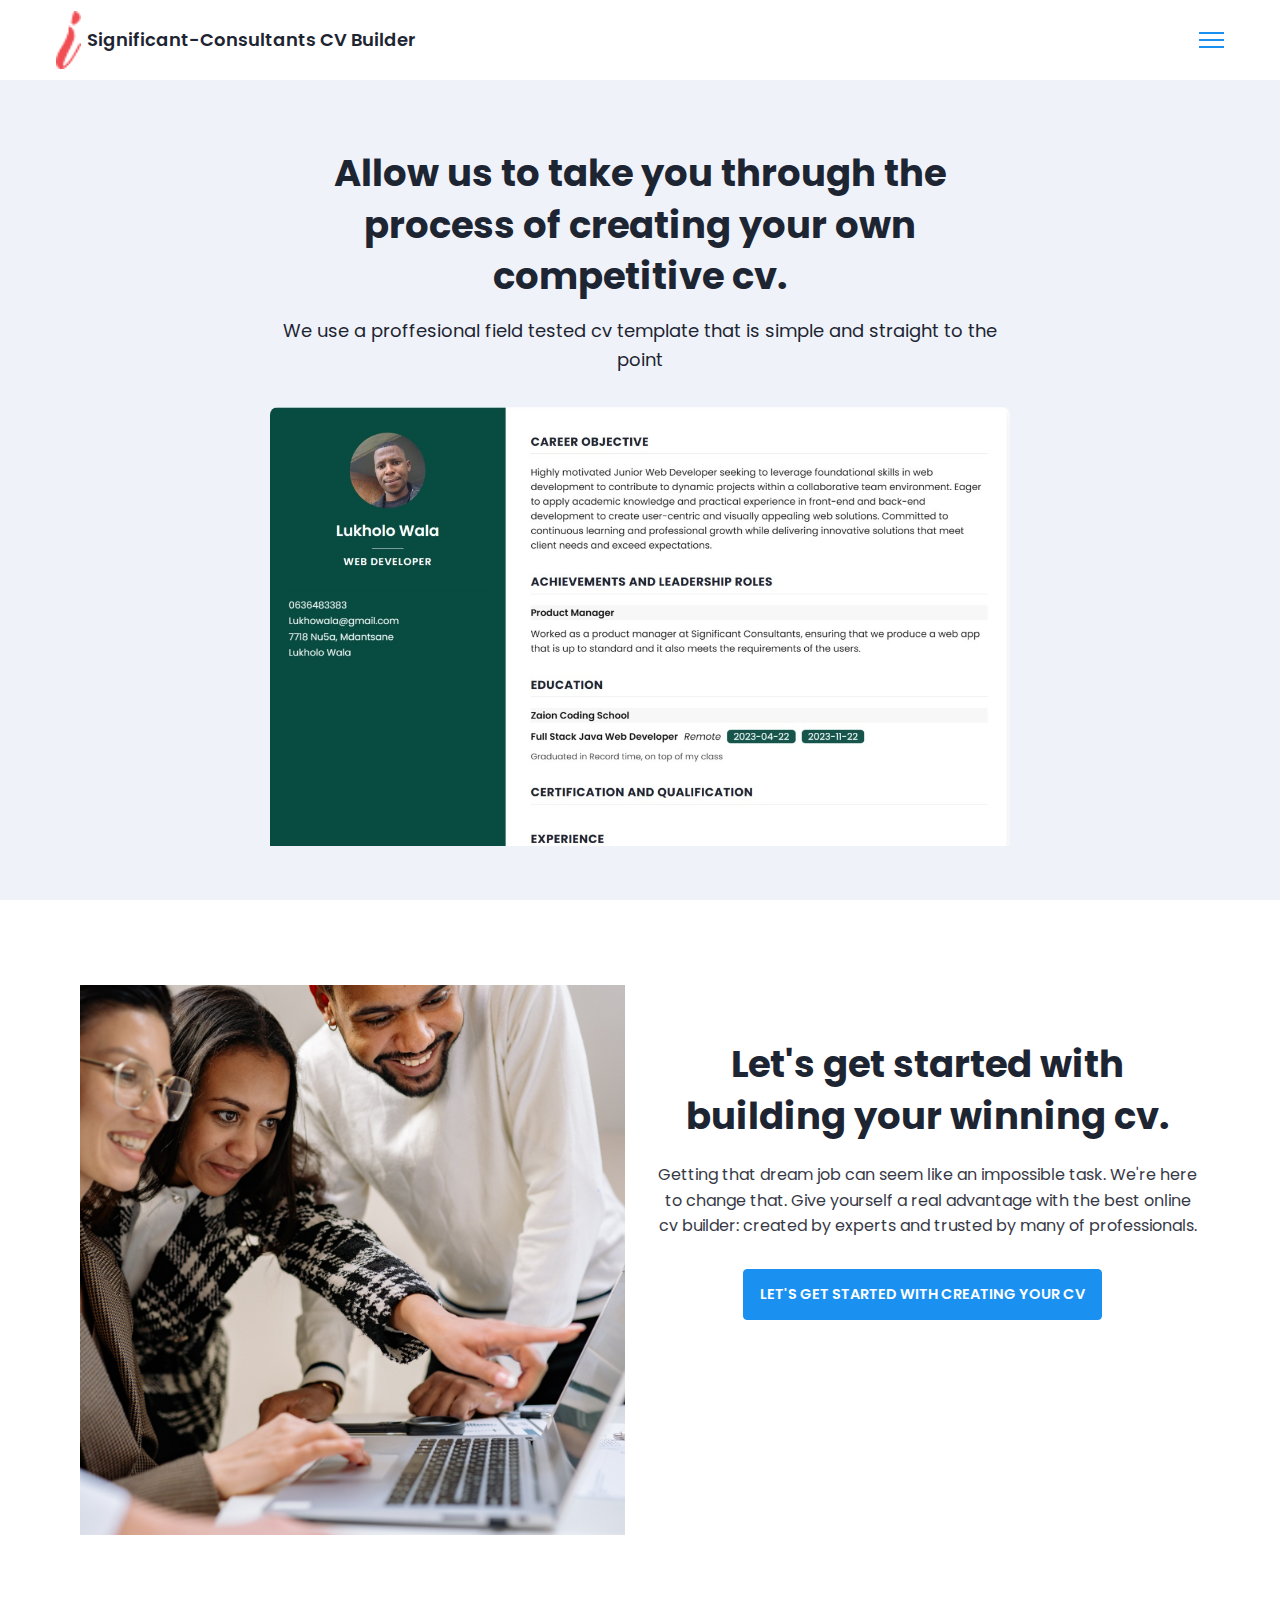
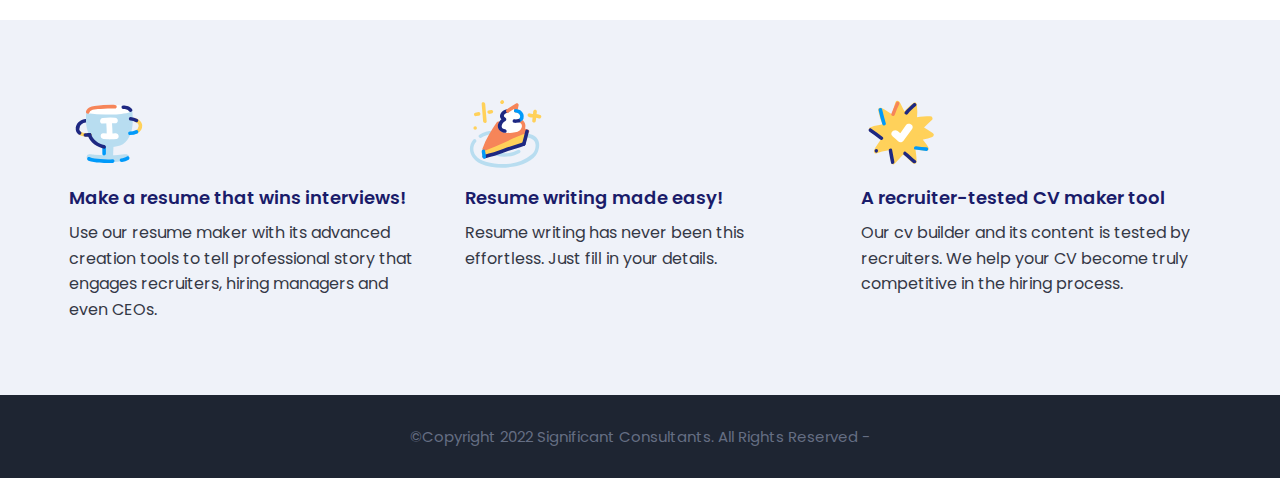
==== index.html @ 2bba452e "initial commit" ====
<!DOCTYPE html>
<html>
    <head>
        <meta charset="utf-8">
        <meta http-equiv="X-UA-Compatible" content="IE=edge">
        <title>Home Page</title>
        <meta name="description" content="">
        <meta name="viewport" content="width=device-width, initial-scale=1">
        <link rel="stylesheet" href="assets/css/main.css">
    </head>
    <body>

        <nav class = "navbar bg-white">
            <div class="container">
                <div class = "navbar-content">
                    <div class = "brand-and-toggler">
                        <a href = "index.html" class = "navbar-brand">
                            <img src = "assets/images/favicon.png" alt = "" class = "navbar-brand-icon">
                            <span class = "navbar-brand-text">Significant-Consultants CV Builder
                        </a>
                        <button type = "button" class = "navbar-toggler-btn">
                            <div class = "bars">
                                <div class = "bar"></div>
                                <div class = "bar"></div>
                                <div class = "bar"></div>
                            </div>
                        </button>
                    </div>
                </div>
            </div>
        </nav>

        <header class = "header bg-bright" id = "header">
            <div class = "container">
                <div class = "header-content text-center">
                    <h1 class = "lg-title">Allow us to take you through the process of creating your own competitive cv.</h1>
                    <p class = "text-dark fs-18">We use a proffesional field tested cv template that is simple and straight to the point</p>
                    <img src = "assets/images/cv-preview-3.jpg">
                </div>
            </div>
        </header>

        <div class="section-one">
            <div class="container">
                <div class = "section-one-content">
                    <div class="section-one-l">
                        <img src = "assets/images/together.jpeg">
                    </div>
                    <div class = "section-one-r text-center">
                        <h2 class = "lg-title text-center">Let's get started with building your winning cv.</h2>
                        <p class = "text text-center">Getting that dream job can seem like an impossible task. We're here to change that. Give yourself a real advantage with the best online cv builder: created by experts and trusted by many of professionals.</p>
                        <div class = "btn-group text-center">
                            <a href = "resume.html" class = "btn btn-primary text-uppercase text-center">let's get started with creating your cv</a>
                        </div>
                    </div>
                </div>
            </div>
        </div>

        <div class = "section-two bg-bright">
            <div class="container">
                <div class="section-two-content">
                    <div class = "section-items">
                        <div class = "section-item">
                            <div class = "section-item-icon">
                                <img src = "assets/images/feature-1-edf4481d69166ac81917d1e40e6597c8d61aa970ad44367ce78049bf830fbda5.svg" alt = "">
                            </div>
                            <h5 class = "section-item-title">Make a resume that wins interviews!</h5>
                            <p class = "text">Use our resume maker with its advanced creation tools to tell professional story that engages recruiters, hiring managers and even CEOs.</p>
                        </div>

                        <div class = "section-item">
                            <div class = "section-item-icon">
                                <img src = "assets/images/feature-2-a7a471bd973c02a55d1b3f8aff578cd3c9a4c5ac4fc74423d94ecc04aef3492b.svg" alt = "">
                            </div>
                            <h5 class = "section-item-title">Resume writing made easy!</h5>
                            <p class = "text">Resume writing has never been this effortless. Just fill in your details.</p>
                        </div>

                        <div class = "section-item">
                            <div class = "section-item-icon">
                                <img src = "assets/images/feature-3-4e87a82f83e260488c36f8105e26f439fdc3ee5009372bb5e12d9421f32eabdd.svg" alt = "">
                            </div>
                            <h5 class = "section-item-title">A recruiter-tested CV maker tool</h5>
                            <p class = "text">Our cv builder and its content is tested by recruiters. We help your CV become truly competitive in the hiring process.</p>
                        </div>
                    </div>
                </div>
            </div>
        </div>

        <footer class = "footer bg-dark">
            <div class="container">
                <div class = "footer-content text-center">
                    <p class="fs-15">&copy;Copyright 2022 Significant Consultants. All Rights Reserved -</p>
                </div>
            </div>
        </footer>
        
    </body>
</html>
---- assets/css/main.css ----
@import url('https://fonts.googleapis.com/css2?family=Manrope:wght@200;300;400;500;600;700;800&family=Poppins:ital,wght@0,100;0,200;0,300;0,400;0,500;0,600;0,700;0,800;0,900;1,100;1,200;1,300;1,400;1,500;1,600;1,700;1,800;1,900&display=swap');

:root{
    --clr-blue: #1A91F0;
    --clr-blue-mid: #1170CD;
    --clr-blue-dark: #1A1C6A;
    --clr-white: #fff;
    --clr-bright: #EFF2F9;
    --clr-dark: #1e2532;
    --clr-black: #000;
    --clr-grey: #656e83;
    --clr-green: #084C41;
    --font-poppins: 'Poppins', sans-serif;
    --font-manrope: 'Manrope', sans-serif;;
    --transition: all 300ms ease-in-out;
}

*{
    padding: 0;
    margin: 0;
    box-sizing: border-box;
}

html{
    font-size: 10px;
}

body{
    font-size: 1.6rem;
    font-family: var(--font-poppins);
}

button{
    border: none;
    background-color: transparent;
    outline: 0;
    cursor: pointer;
    font-family: inherit;
}

img{
    width: 100%;
    display: block;
}

a{
    text-decoration: none;
}

/* fonts */
.font-poppins{font-family: var(--font-poppins);}
.font-manrope{font-family: var(--font-manrope);}

/* text colors */
.text-blue{color: var(--clr-blue);}
.text-blue-mid{color: var(--clr-blue-mid);}
.text-blue-dark{color: var(--clr-blue-dark);}
.text-bright{color: var(--clr-bright);}
.text-dark{color: var(--clr-dark);}
.text-grey{color: var(--clr-grey);}
.text-white{color: var(--clr-white);}

/* backgrounds */
.bg-blue{background-color: var(--clr-blue);}
.bg-blue-mid{background-color: var(--clr-blue-mid);}
.bg-blue-dark{background-color: var(--clr-blue-dark);}
.bg-bright{background-color: var(--clr-bright);}
.bg-dark{background-color: var(--clr-dark);}
.bg-grey{background-color: var(--clr-grey);}
.bg-white{background-color: var(--clr-white);}
.bg-black{background-color: var(--clr-black);}
.bg-green{background-color: var(--clr-green);}

.text-center{ text-align: center;}
.text-left{text-align: left;}
.text-right{text-align: right;}
.text-uppercase{text-transform: uppercase;}
.text-lowercase{text-transform: lowercase;}
.text-capitalize{text-transform: capitalize;}
.text{
    color: var(--clr-dark);
    opacity: 0.9;
    margin: 2rem 0;
    line-height: 1.6;
}

.fw-2{font-weight: 200;}
.fw-3{font-weight: 300;}
.fw-4{font-weight: 400;}
.fw-5{font-weight: 500;}
.fw-6{font-weight: 600;}
.fw-7{font-weight: 700;}
.fw-8{font-weight: 800;}

.fs-13{font-size: 13px;}
.fs-14{font-size: 14px;}
.fs-15{font-size: 15px;}
.fs-16{font-size: 16px;}
.fs-17{font-size: 17px;}
.fs-18{font-size: 18px;}
.fs-19{font-size: 19px;}
.fs-20{font-size: 20px;}
.fs-21{font-size: 21px;}
.fs-22{font-size: 22px;}
.fs-23{font-size: 23px;}
.fs-24{font-size: 24px;}
.fs-25{font-size: 25px;}

.ls-1{letter-spacing: 1px;}
.ls-2{letter-spacing: 2px;}

.container{
    max-width: 1200px;
    margin: 0 auto;
    padding: 0 1.6rem;
}

/* bars button */
.bars{
    display: flex;
    flex-direction: column;
    justify-content: space-between;
    height: 16.5px;
    width: 25px;
}
.bars .bar{
    width: 100%;
    height: 2px;
    background-color: var(--clr-blue);
    transition: var(--transition);
}

.bars:hover .bar{
    background-color: var(--clr-dark);
}

/* buttons */
.btn{
    font-size: 14.5px;
    font-weight: 600;
    padding: 1.4rem 1.6rem;
    border-radius: 4px;
    display: inline-block;
}

.btn-primary{
    background-color: var(--clr-blue);
    color: var(--clr-white);
    border: 1px solid var(--clr-blue);
    transition: var(--transition);
}

.btn-primary:hover{
    background-color: transparent;
    color: var(--clr-dark);
    border-color: var(--clr-grey);
}

.btn-secondary{
    background-color: transparent;
    color: var(--clr-dark);
    border: 1px solid var(--clr-grey);
    transition: var(--transition);
}

.btn-secondary:hover{
    background-color: var(--clr-blue);
    color: var(--clr-white);
    border-color: var(--clr-blue);
}

.btn-group button:first-child, .btn-group a:first-child{
    margin-right: 1rem!important;
}

/* navbar part */
.navbar{
    height: 80px;
    display: flex;
    align-items: center;
    box-shadow: rgba(0, 0, 0, 0.08) 0px 3px 8px;
}

.navbar .container{
    width: 100%;
}

.navbar-brand{
    display: flex;
    align-items: center;
    justify-content: flex-start;
    font-size: 1.8rem;
}
.navbar-brand-text{
    color: var(--clr-dark);
    font-weight: 600;
}
.navbar-brand-text span{
    color: var(--clr-blue);
}
.navbar-brand-icon{
    width: 25px;
    margin-right: 6px;
    opacity: 0.8;
}
.brand-and-toggler{
    display: flex;
    align-items: center;
    justify-content: space-between;
}
.header{
    min-height: calc(100vh - 80px);
    display: flex;
    flex-direction: column;
    align-items: center;
    justify-content: center;
}
.header-content{
    max-width: 740px;
    margin-right: auto;
    margin-left: auto;
}
.header-content img{
    max-width: 760px;
    border-top-right-radius: 8px;
    border-top-left-radius: 8px;
    margin-top: 3.2rem;
}
.lg-title{
    margin: 1.4rem 0;
    font-size: 37px;
    line-height: 1.4;
    color: var(--clr-dark);
}
.header-content p{
    margin-bottom: 2.6rem;
    line-height: 1.6;
}


/* section one */
.section-one{
    padding: 64px 0;
    min-height: 80vh;
    display: flex;
    align-items: center;
}
.section-one-l img{
    max-width: 545px;
    margin-right: auto;
    margin-left: auto;
}
.section-one-r{
    margin-top: 4rem;
}

.section-one .btn-group{
    margin-top: 2rem;
}
.section-one-r{
    max-width: 545px;
    margin-right: auto;
    margin-left: auto;
}
.section-one-r .btn-group{
    margin-top: 3rem;
}

/* section two */
.section-two{
    padding: 64px 0;
}
.section-two .section-items{
    display: grid;
    gap: 2rem;
}

.section-two .section-item{
    max-width: 350px;
    text-align: center;
    margin-right: auto;
    margin-left: auto;
}
.section-two .section-item-icon{
    margin: 1rem 0;
}
.section-two .section-item-icon img{
    width: 80px;
    margin-right: auto;
    margin-left: auto;
}
.section-two .section-item-title{
    color: var(--clr-blue-dark);
    font-size: 1.8rem;
    font-weight: 600;
}
.section-two .text{
    margin: 0.9rem 0;
}

/* footer */
.footer{
    padding: 3rem 0;
}
.footer-content p{
    color: var(--clr-grey);
}
.footer-content p span{
    color: var(--clr-white);
}

/* media queries */
@media screen and (min-width: 768px){
    .section-two .section-items{
        grid-template-columns: repeat(2, 1fr);
    }
}

@media screen and (min-width: 992px){
    .section-one-content{
        display: grid;
        grid-template-columns: repeat(2, 1fr);
        column-gap: 3rem;
    }
    .section-one-r{
        text-align: left;
    }
    .section-two .section-items{
        grid-template-columns: repeat(3, 1fr);
    }
    .section-two .section-item{
        text-align: left;
    }
    .section-two .section-item-icon img{
        margin-left: 0;
    }
}



/* resume page */
#about-sc{
    padding: 64px 0;
}

.cv-form-row-title{
    background-color: var(--clr-dark);
    padding: 0.8rem 1.6rem;
    margin-bottom: 2rem;
}

.cv-form-row-title h3{
    color: var(--clr-white);
    font-weight: 500;
    text-transform: uppercase;
    letter-spacing: 1.5px;
    font-size: 1.7rem;
}
.cv-form-blk{
    margin: 3rem 0;
}
.cv-form-row{
    padding: 3rem 2rem 0 2rem;
    border: 1px solid rgba(0, 0, 0, 0.08);
    margin-bottom: 1rem;
    position: relative;
}
textarea{
    resize: none;
}
.form-elem{
    margin-bottom: 3rem;
    position: relative;
}
.form-label{
    display: block;
    font-weight: 600;
    font-size: 14px;
    color: var(--clr-dark);
    margin-bottom: 0.5rem;
}
.form-control{
    border-radius: none;
    border: 1px solid rgba(0, 0, 0, 0.1);
    font-size: 14px;
    padding: 0.8rem 1.6rem;
    font-family: inherit;
    width: 100%;
    outline: 0;
    transition: var(--transition);
}

.form-control:focus{
    border-color: rgba(0, 0, 0, 0.3);
}
.form-text{
    color: #ca0b00;
    font-size: 12px;
    position: absolute;
    letter-spacing: 0.5px;
    top: calc(100% + 2px);
    left: 0;
    width: 100%;
}
.cols-3, .cols-2{
    display: grid;
}
.repeater-add-btn{
    width: 25px;
    height: 25px;
    background-color: var(--clr-blue-mid);
    font-size: 1.6rem;
    color: var(--clr-white);
    margin: 1rem 0;
}
.repeater-remove-btn{
    position: absolute;
    top: 10px;
    right: 10px;
    z-index: 999;
    width: 25px;
    height: 25px;
    border-radius: 50%;
    background-color: #ca0b00;
    color: var(--clr-white);
    font-size: 1.6rem;
}

/* preview section */
.preview-cnt{
    border-radius: 5px;
    display: grid;
    grid-template-columns: 32% auto;
    box-shadow: rgba(149, 157, 165, 0.2) 0px 8px 24px;
    overflow: hidden;
}

.preview-cnt-l{
    padding: 3rem 3rem 2rem 3rem;
}
.preview-cnt-r{
    padding: 3rem 3rem 3rem 4rem;
}
.preview-cnt-l .preview-blk:nth-child(1){
    text-align: center;
}
.preview-image{
    width: 120px;
    height: 120px;
    border-radius: 50%;
    overflow: hidden;
    margin-right: auto;
    margin-left: auto;
}
.preview-image img{
    width: 100%;
    height: 100%;
    object-fit: cover;
}
.preview-item-name{
    font-size: 2.4rem;
    font-weight: 600;
    margin: 1.8rem 0;
    position: relative;
}
.preview-item-name::after{
    position: absolute;
    content: "";
    bottom: -10px;
    width: 50px;
    height: 1.5px;
    background-color: rgba(255, 255, 255, 0.5);
    left: 50%;
    transform: translateX(-50%);
}
.preview-blk{
    padding: 1rem 0;
    margin-bottom: 1rem;
}
.preview-blk-title h3{
    text-transform: uppercase;
    letter-spacing: 0.5px;
    border-bottom: 0.5px solid rgba(0, 0, 0, 0.08);
    padding-bottom: 0.5rem;
}
.preview-blk-title{
    margin-bottom: 1rem;
}
.preview-blk-list .preview-item{
    font-size: 1.5rem;
    margin-bottom: 0.2rem;
    opacity: 0.95;
}
.preview-cnt-r .preview-blk-title{
    color: var(--clr-dark);
}
.preview-cnt-r .preview-blk-list .preview-item{
    margin-top: 1.8rem;
}

.achievements-items.preview-blk-list .preview-item span:first-child,
.educations-items.preview-blk-list .preview-item span:first-child,
.experiences-items.preview-blk-list .preview-item span:first-child{
    display: block;
    font-weight: 600;
    margin-bottom: 1rem;
    background-color: rgba(0, 0, 0, 0.03);
}

.educations-items.preview-blk-list .preview-item span:nth-child(2),
.experiences-items.preview-blk-list .preview-item span:nth-child(2){
    font-weight: 600;
    margin-right: 1rem;
}

.educations-items.preview-blk-list .preview-item span:nth-child(3),
.experiences-items.preview-blk-list .preview-item span:nth-child(3){
    font-style: italic;
    margin-right: 1rem;
}

.educations-items.preview-blk-list .preview-item span:nth-child(4),
.educations-items.preview-blk-list .preview-item span:nth-child(5),
.experiences-items.preview-blk-list .preview-item span:nth-child(4),
.experiences-items.preview-blk-list .preview-item span:nth-child(5){
    margin-right: 1rem;
    background-color: var(--clr-green);
    color: var(--clr-white);
    padding: 0 1rem;
    border-radius: 0.6rem;
}

.educations-items.preview-blk-list .preview-item span:nth-child(6),
.experiences-items.preview-blk-list .preview-item span:nth-child(6){
    font-size: 13.5px;
    display: block;
    opacity: 0.8;
    margin-top: 1rem;
}
.projects-items.preview-blk-list .preview-item span{
    display: block;
}

@media screen and (min-width: 768px){
    .cols-3{
        grid-template-columns: repeat(3, 1fr);
        column-gap: 2rem;
    }
    .cols-2{
        grid-template-columns: repeat(2, 1fr);
        column-gap: 2rem;
    }
}

@media screen and (min-width: 992px){
    .cv-form-row{
        padding: 3rem 3rem 0rem 3rem;
    }
    .cols-3{
        grid-template-columns: repeat(3, 1fr);
    }
}

.print-btn-sc{
    margin: 2rem 0 6rem 0;
}

/* print section */
@media print{
    body *{
        visibility: hidden;
    }

    .non_print_area{
        display: none;
    }

    .print_area, .print_area *{
        visibility: visible;
    }

    .print_area{
        width: 100%;
        position: absolute;
        left: 0;
        top: 0;
        overflow: hidden;
    }
}
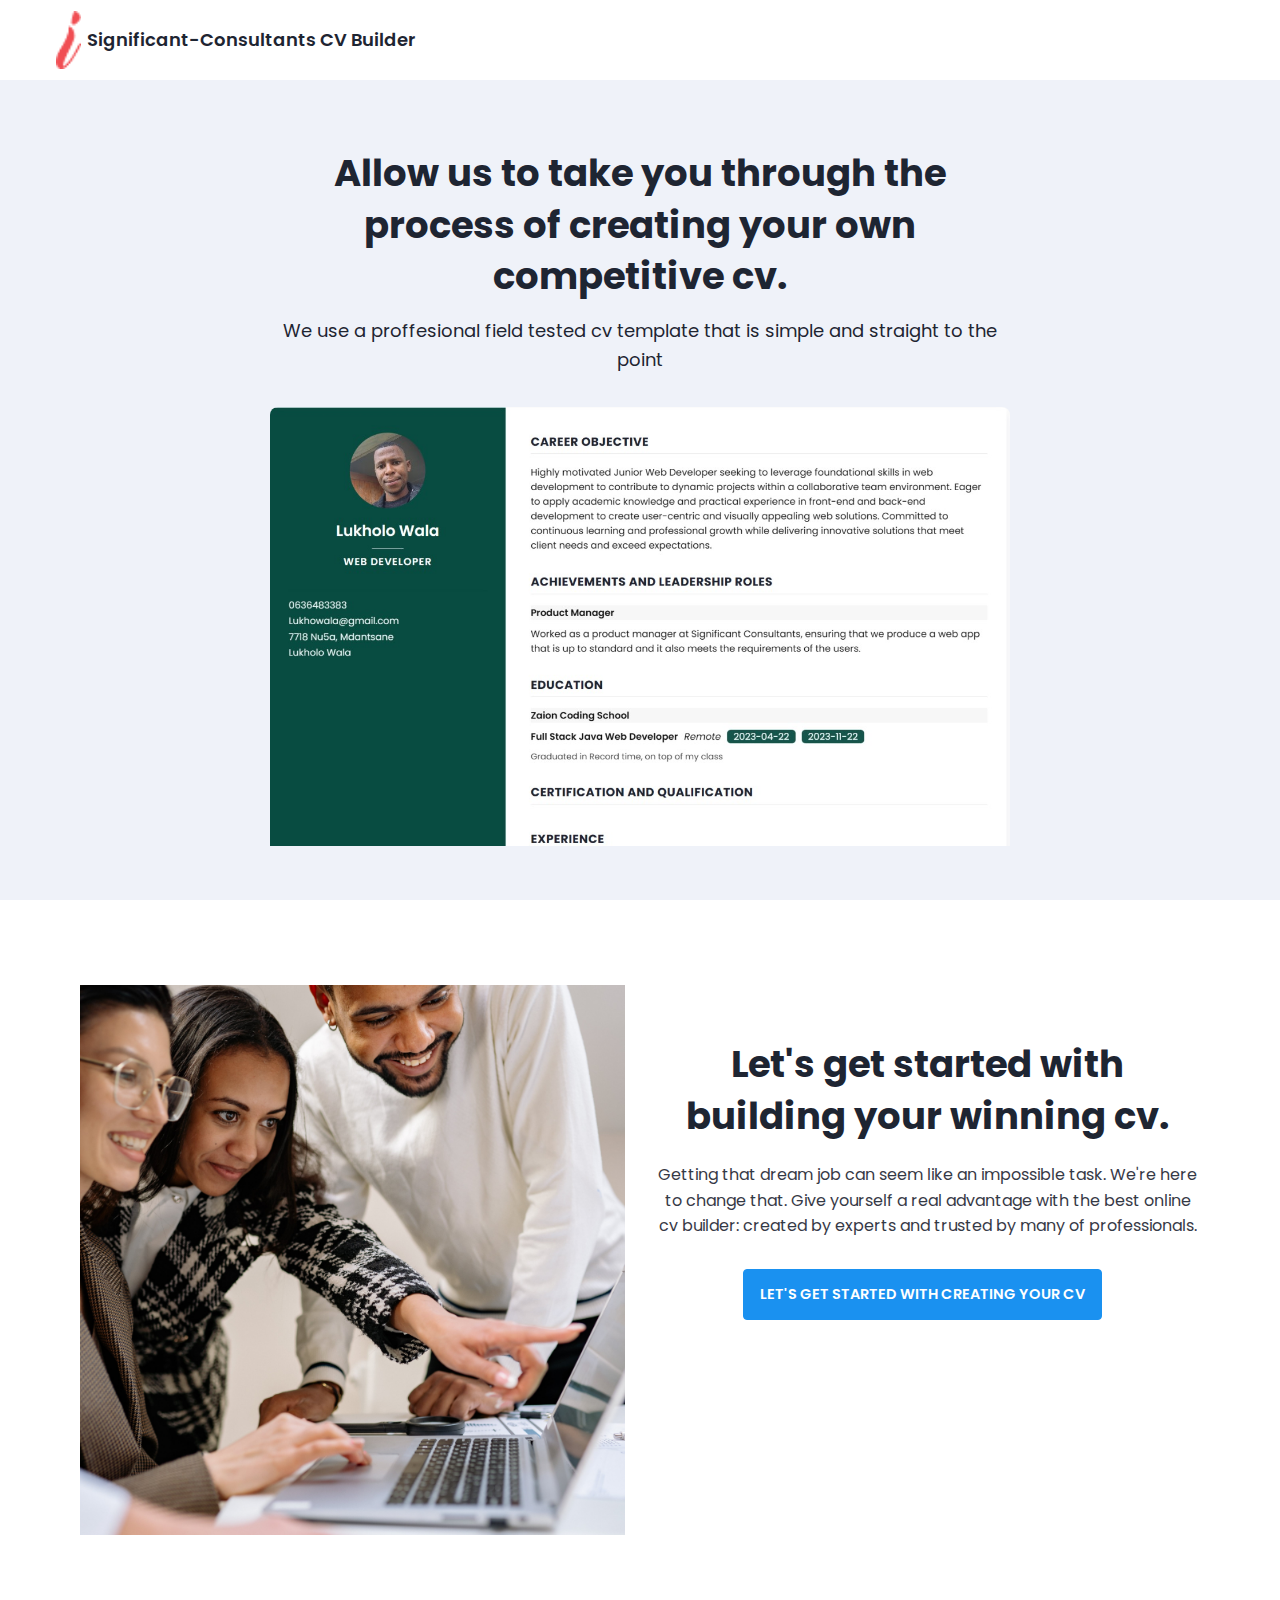
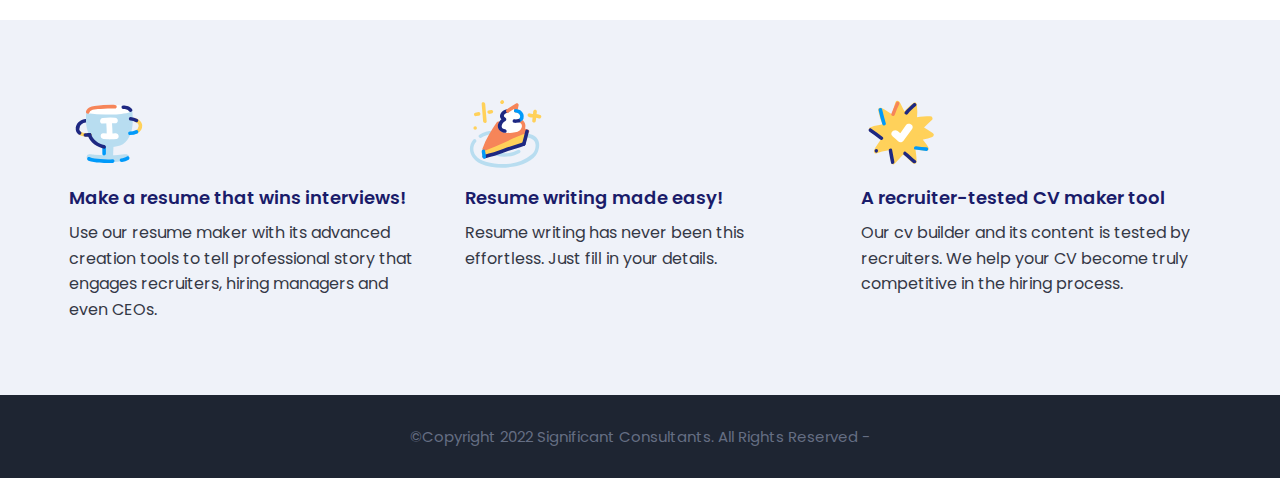
==== commit c921b0bc: "finished cv builder" ====
--- a/index.html
+++ b/index.html
@@ -18,13 +18,7 @@
                             <img src = "assets/images/favicon.png" alt = "" class = "navbar-brand-icon">
                             <span class = "navbar-brand-text">Significant-Consultants CV Builder
                         </a>
-                        <button type = "button" class = "navbar-toggler-btn">
-                            <div class = "bars">
-                                <div class = "bar"></div>
-                                <div class = "bar"></div>
-                                <div class = "bar"></div>
-                            </div>
-                        </button>
+                        
                     </div>
                 </div>
             </div>
